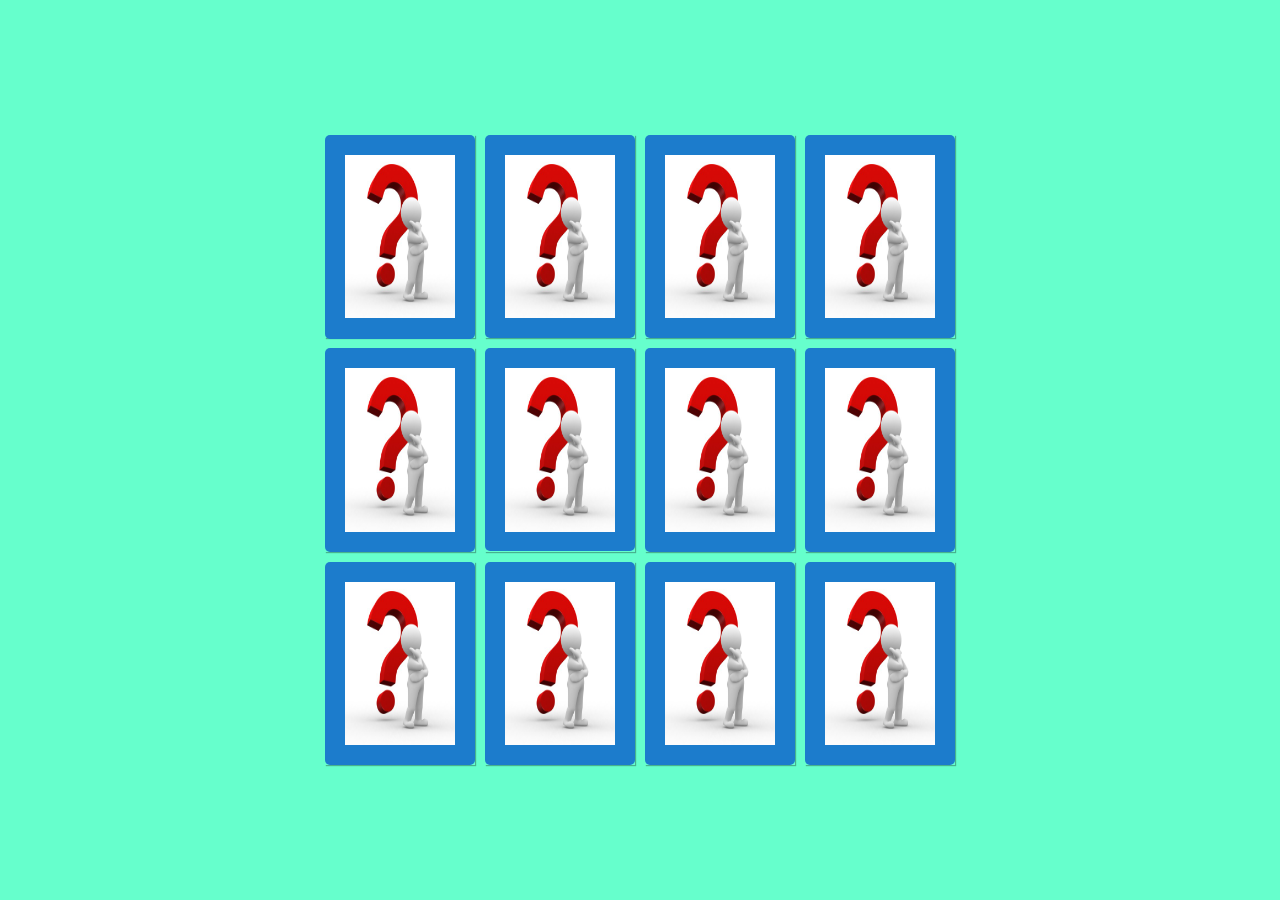
==== index.html @ 49f19b29 "Add files via upload" ====
<!DOCTYPE html>
<html lang="en">
<head>
  <meta charset="UTF-8">

  <title>Memory Game</title>

  <link rel="stylesheet" href="Styles.css">
</head>
<body>
   <section class="memory-game">
    <div class="memory-card" data-framework="aurelia">
      <img class="front-face" src="em.jpg" alt="Elon Musk" />
      <img class="back-face" src="qb.jpg" alt="Find" />
    </div>
    <div class="memory-card" data-framework="aurelia">
      <img class="front-face" src="em.jpg" alt="Elon Musk" />
      <img class="back-face" src="qb.jpg" alt="Find" />
    </div>

    <div class="memory-card" data-framework="vue">
      <img class="front-face" src="apj.jfif" alt="Kalam Sir" />
      <img class="back-face" src="qb.jpg" alt="Find" />
    </div>
    <div class="memory-card" data-framework="vue">
      <img class="front-face" src="apj.jfif" alt="Kalam sir" />
      <img class="back-face" src="qb.jpg" alt="Find" />
    </div>

    <div class="memory-card" data-framework="angular">
      <img class="front-face" src="sp.jpg" alt="Sundar Pichai" />
      <img class="back-face" src="qb.jpg" alt="Find" />
    </div>
    <div class="memory-card" data-framework="angular">
      <img class="front-face" src="sp.jpg" alt="Sundar Pichai" />
      <img class="back-face" src="qb.jpg" alt="Find" />
    </div>

    <div class="memory-card" data-framework="ember">
      <img class="front-face" src="kc.jpg" alt="Kalpana Chawla" />
      <img class="back-face" src="qb.jpg" alt="Find" />
    </div>
    <div class="memory-card" data-framework="ember">
      <img class="front-face" src="kc.jpg" alt="Kalpana Chawla" />
      <img class="back-face" src="qb.jpg" alt="Find" />
    </div>

    <div class="memory-card" data-framework="backbone">
      <img class="front-face" src="bg.jfif" alt="Bill Gates" />
      <img class="back-face" src="qb.jpg" alt="Find" />
    </div>
    <div class="memory-card" data-framework="backbone">
      <img class="front-face" src="bg.jfif" alt="Bill Gates" />
      <img class="back-face" src="qb.jpg" alt="Find" />
    </div>

    <div class="memory-card" data-framework="react">
      <img class="front-face" src="mz.jpg" alt="Mark Zuckerberg" />
      <img class="back-face" src="qb.jpg" alt="Find" />
    </div>
    <div class="memory-card" data-framework="react">
      <img class="front-face" src="mz.jpg" alt="Mark Zuckerberg" />
      <img class="back-face" src="qb.jpg" alt="Find" />
    </div>
  </section>

  <script src="Scripts.js"></script>
</body>
</html>
---- Styles.css ----
* {
  padding: 0;
  margin: 0;
  box-sizing: border-box;
}

body {
  height: 100vh;
  display: flex;
  background: #66ffcc;
}

.memory-game {
  width: 640px;
  height: 640px;
  margin: auto;
  display: flex;
  flex-wrap: wrap;
  perspective: 1000px;
}

.memory-card {
  width: calc(25% - 10px);
  height: calc(33.333% - 10px);
  margin: 5px;
  position: relative;
  transform: scale(1);
  transform-style: preserve-3d;
  transition: transform .5s;
  box-shadow: 1px 1px 1px rgba(0,0,0,.3);
}

.memory-card:active {
  transform: scale(0.97);
  transition: transform .2s;
}

.memory-card.flip {
  transform: rotateY(180deg);
}

.front-face,
.back-face {
  width: 100%;
  height: 100%;
  padding: 20px;
  position: absolute;
  border-radius: 5px;
  background: #1C7CCC;
  backface-visibility: hidden;
}

.front-face {
  transform: rotateY(180deg);
}
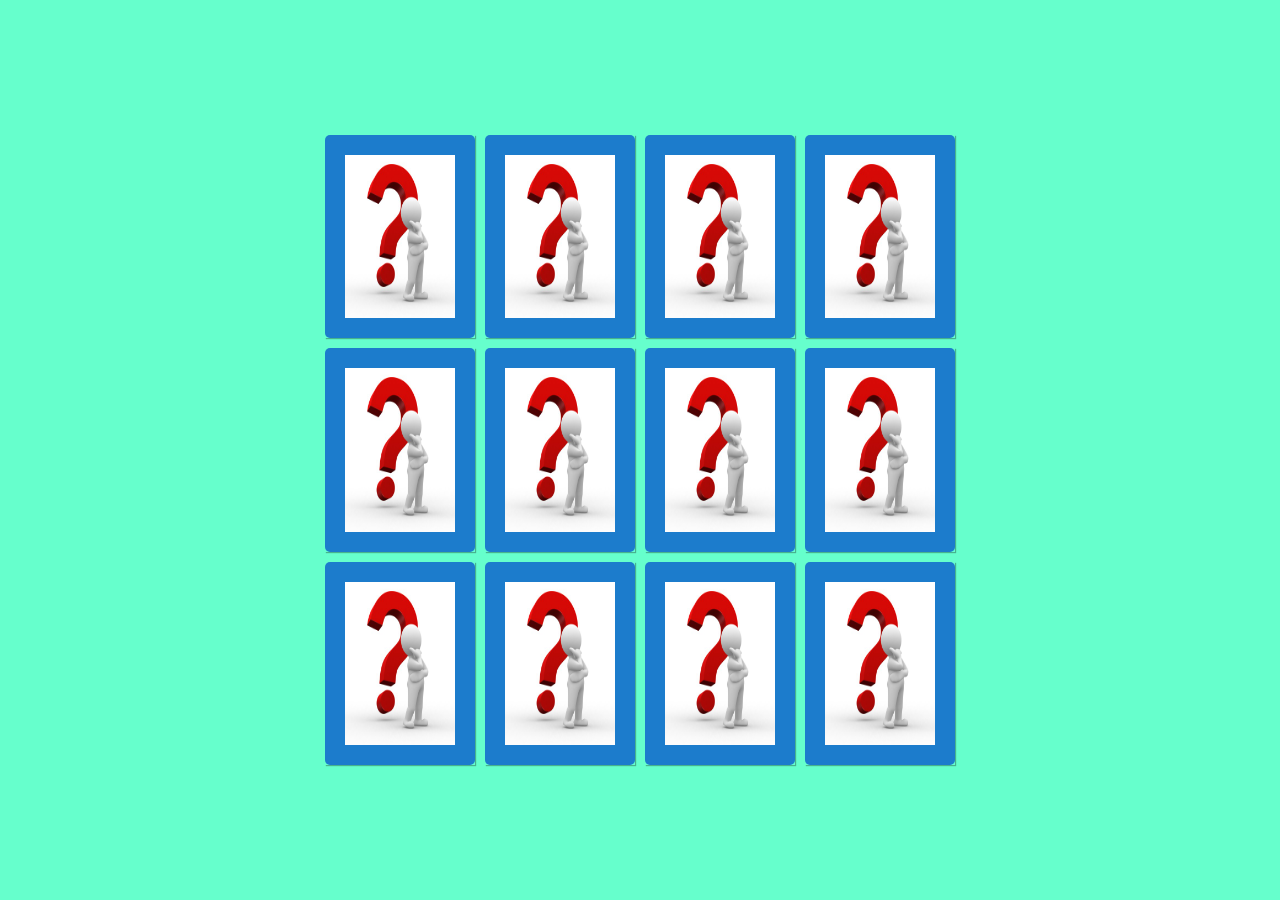
==== commit 878e4e16: "Update index.html" ====
--- a/index.html
+++ b/index.html
@@ -11,56 +11,56 @@
 </head>
 <body>
    <section class="memory-game">
-    <div class="memory-card" data-framework="aurelia">
+    <div class="memory-card" data-framework="a">
       <img class="front-face" src="em.jpg" alt="Elon Musk" />
       <img class="back-face" src="qb.jpg" alt="Find" />
     </div>
-    <div class="memory-card" data-framework="aurelia">
+    <div class="memory-card" data-framework="a">
       <img class="front-face" src="em.jpg" alt="Elon Musk" />
       <img class="back-face" src="qb.jpg" alt="Find" />
     </div>
 
-    <div class="memory-card" data-framework="vue">
+    <div class="memory-card" data-framework="b">
       <img class="front-face" src="apj.jfif" alt="Kalam Sir" />
       <img class="back-face" src="qb.jpg" alt="Find" />
     </div>
-    <div class="memory-card" data-framework="vue">
+    <div class="memory-card" data-framework="b">
       <img class="front-face" src="apj.jfif" alt="Kalam sir" />
       <img class="back-face" src="qb.jpg" alt="Find" />
     </div>
 
-    <div class="memory-card" data-framework="angular">
+    <div class="memory-card" data-framework="c">
       <img class="front-face" src="sp.jpg" alt="Sundar Pichai" />
       <img class="back-face" src="qb.jpg" alt="Find" />
     </div>
-    <div class="memory-card" data-framework="angular">
+    <div class="memory-card" data-framework="c">
       <img class="front-face" src="sp.jpg" alt="Sundar Pichai" />
       <img class="back-face" src="qb.jpg" alt="Find" />
     </div>
 
-    <div class="memory-card" data-framework="ember">
+    <div class="memory-card" data-framework="d">
       <img class="front-face" src="kc.jpg" alt="Kalpana Chawla" />
       <img class="back-face" src="qb.jpg" alt="Find" />
     </div>
-    <div class="memory-card" data-framework="ember">
+    <div class="memory-card" data-framework="d">
       <img class="front-face" src="kc.jpg" alt="Kalpana Chawla" />
       <img class="back-face" src="qb.jpg" alt="Find" />
     </div>
 
-    <div class="memory-card" data-framework="backbone">
+    <div class="memory-card" data-framework="e">
       <img class="front-face" src="bg.jfif" alt="Bill Gates" />
       <img class="back-face" src="qb.jpg" alt="Find" />
     </div>
-    <div class="memory-card" data-framework="backbone">
+    <div class="memory-card" data-framework="e">
       <img class="front-face" src="bg.jfif" alt="Bill Gates" />
       <img class="back-face" src="qb.jpg" alt="Find" />
     </div>
 
-    <div class="memory-card" data-framework="react">
+    <div class="memory-card" data-framework="f">
       <img class="front-face" src="mz.jpg" alt="Mark Zuckerberg" />
       <img class="back-face" src="qb.jpg" alt="Find" />
     </div>
-    <div class="memory-card" data-framework="react">
+    <div class="memory-card" data-framework="f">
       <img class="front-face" src="mz.jpg" alt="Mark Zuckerberg" />
       <img class="back-face" src="qb.jpg" alt="Find" />
     </div>
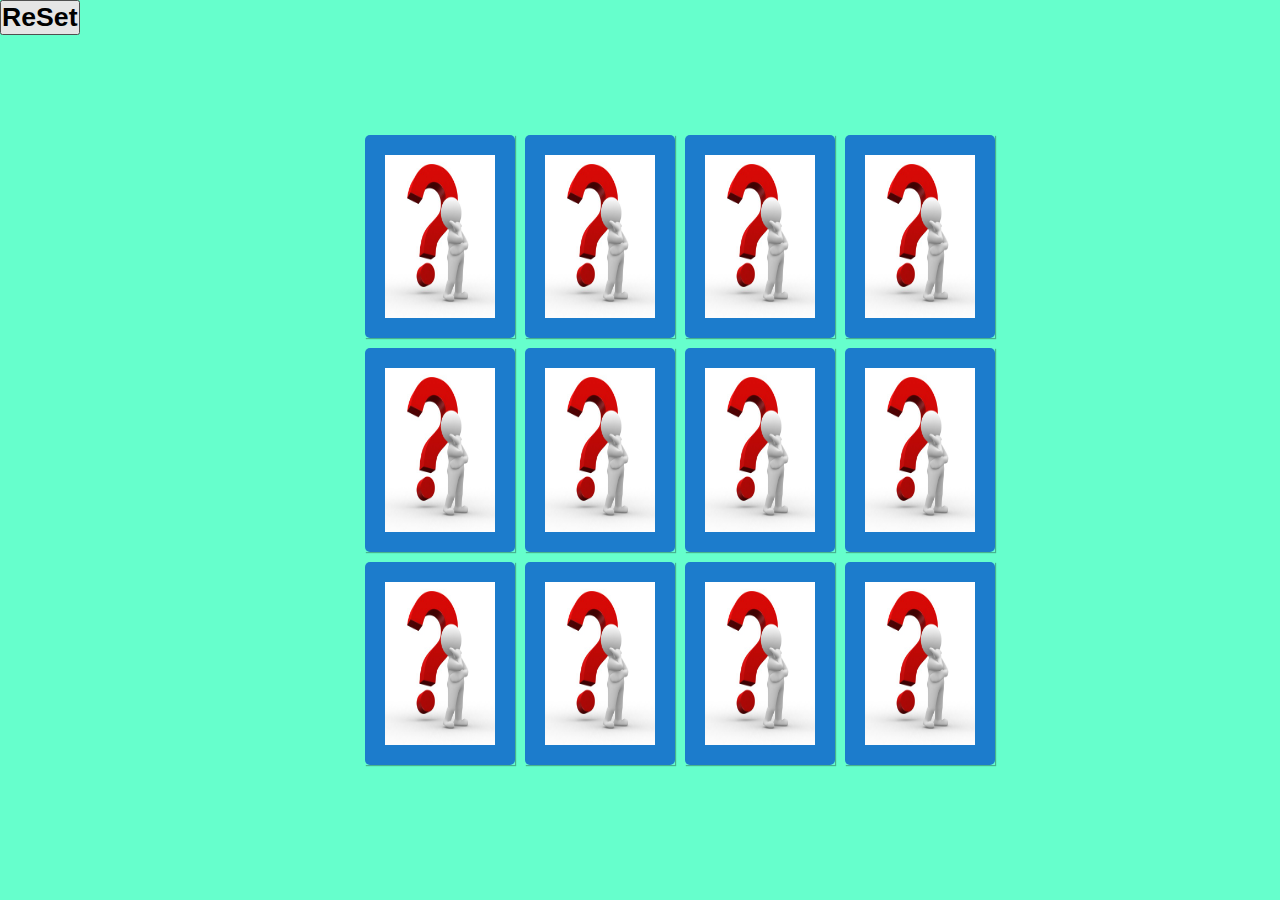
==== commit a852c8c0: "Update index.html" ====
--- a/index.html
+++ b/index.html
@@ -10,6 +10,11 @@
   <link rel="stylesheet" href="Styles.css">
 </head>
 <body>
+  <section>
+    <a href="index.html"><button>
+    <center>
+    <h1>ReSet</h1>
+  </center></button></a></section> 
    <section class="memory-game">
     <div class="memory-card" data-framework="a">
       <img class="front-face" src="em.jpg" alt="Elon Musk" />
